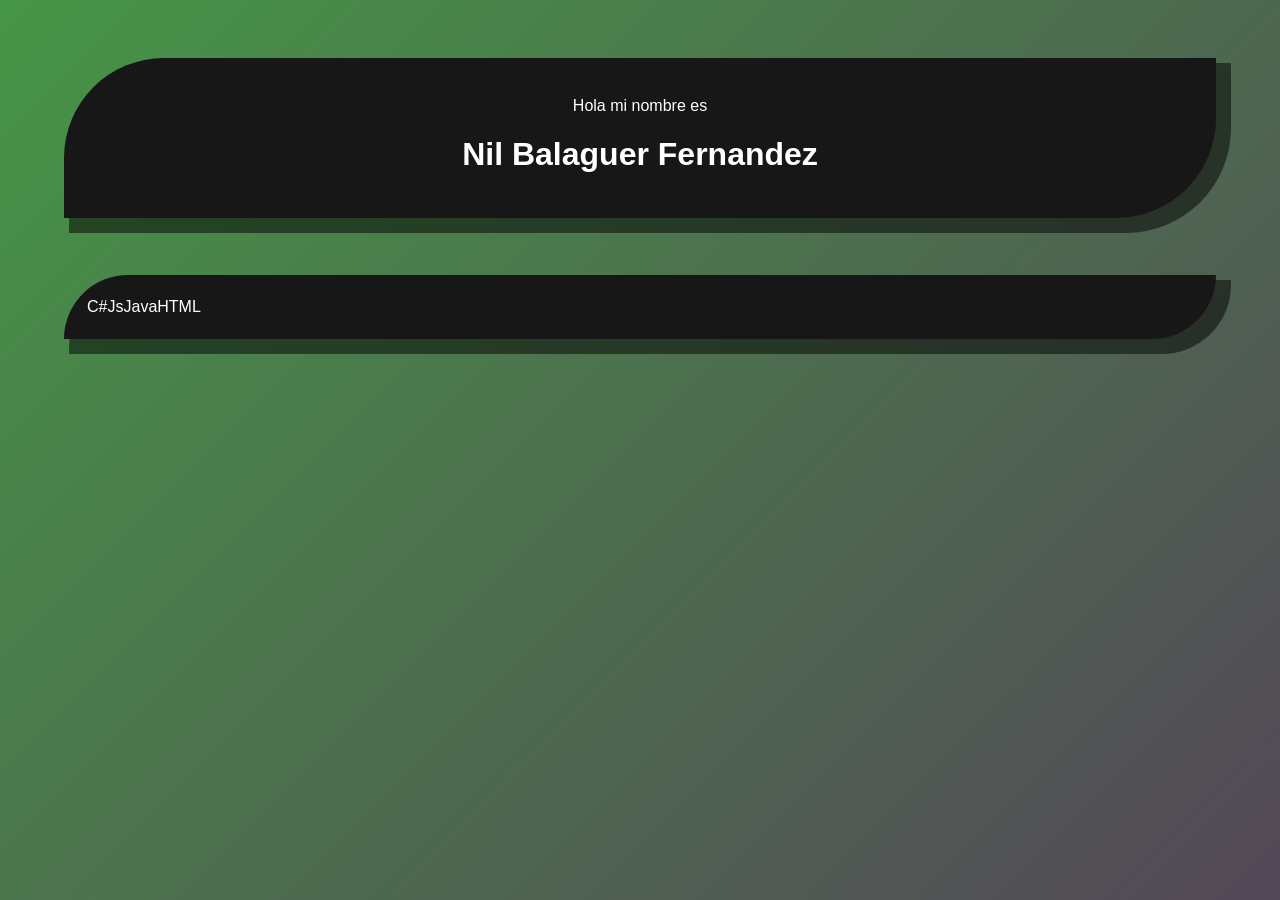
==== index.html @ e5276b4a "base maca" ====
<!DOCTYPE html>
<html lang="en">
<head>
    <meta charset="UTF-8">
    <meta name="viewport" content="width=device-width, initial-scale=1.0">
    <title>Nil Balaguer Fernandez</title>
    <link rel="stylesheet" href="main.css">
</head>
<body>
    <div class="firstDiv">
        <p>Hola mi nombre es</p>
        <h1>Nil Balaguer Fernandez</h1>
    </div>

    <div class="firstDiv" style="display: flex; align-items: center;">
        <div>C#</div>
        <div>Js</div>
        <div>Java</div>
        <div>HTML</div>
        
    </div>
</body>
</html>
---- main.css ----
* {
    font-family: Arial, Helvetica, sans-serif;
    color: white;
    text-align: center;
}

body {
    background: linear-gradient(-45deg, #9c4f4f, #c92929, #544658, #469546);
	background-size: 400% 400%;
	animation: gradient 30s ease infinite;
    height: 100%;

    margin-left: 5%;
    margin-right: 5%;
}

@keyframes gradient {
	0% {
		background-position: 0% 50%;
	}
	50% {
		background-position: 100% 50%;
	}
	100% {
		background-position: 0% 50%;
	}
}

.firstDiv {
    background-color: rgb(23, 23, 23);

    margin-top: 5%;
    margin-bottom: 5%;
    padding: 2%;

    border-top-left-radius: 100px;
    border-bottom-right-radius: 100px;
    box-shadow: 10px 10px 0px 5px rgba(0, 0, 0, 0.5);
}
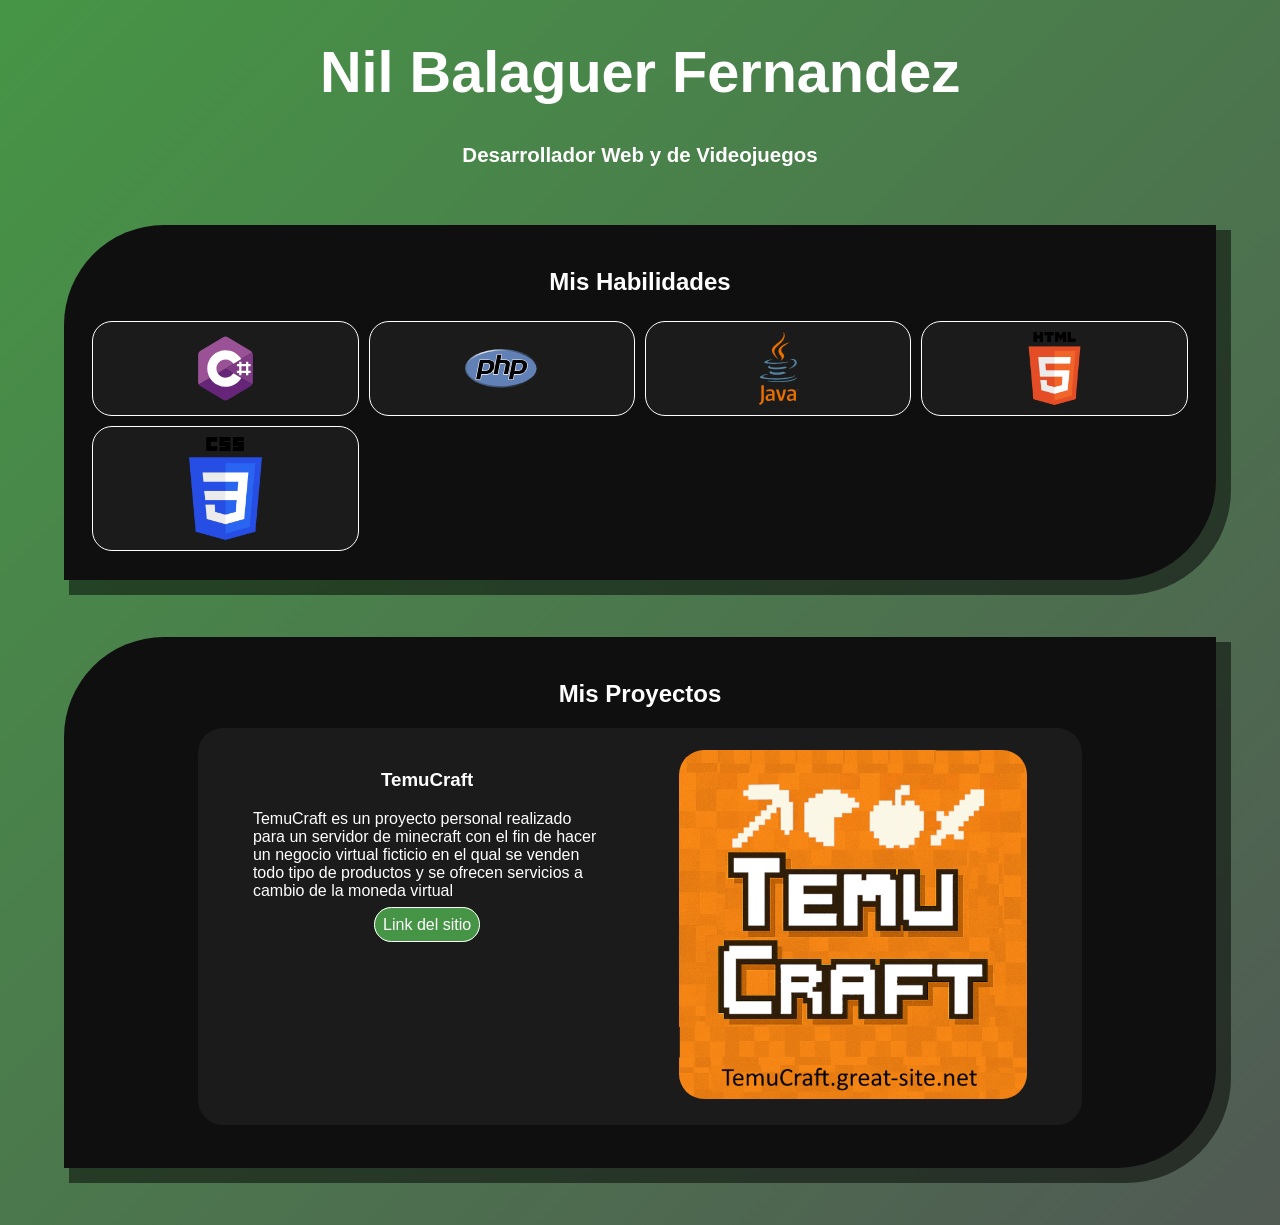
==== commit 1785c671: "gran millora" ====
--- a/index.html
+++ b/index.html
@@ -7,17 +7,37 @@
     <link rel="stylesheet" href="main.css">
 </head>
 <body>
-    <div class="firstDiv">
-        <p>Hola mi nombre es</p>
+    <div >
         <h1>Nil Balaguer Fernandez</h1>
+        <p style="font-weight: 800; font-size: 1.6vw;">Desarrollador Web y de Videojuegos</p>
     </div>
 
-    <div class="firstDiv" style="display: flex; align-items: center;">
-        <div>C#</div>
-        <div>Js</div>
-        <div>Java</div>
-        <div>HTML</div>
+    <div class="firstDiv">
+        <h2>Mis Habilidades</h2>
+        <div id="gridHab">
+            <div><img src="images/c-sharp.svg" alt="c#"></div>
+            <div><img src="images/php.svg" alt="php"></div>
+            <div><img src="images/java.svg" alt="java"></div>
+            <div><img src="images/HTML5.webp" alt="html"></div>
+            <div><img src="images/CSS.webp" alt="css"></div>
+        </div>
         
+    </div>
+
+    <div class="firstDiv">
+        <h2>Mis Proyectos</h2>
+
+        <div class="vinyetaProyectos">
+            <div>
+                <h3>TemuCraft</h3>
+                <p>TemuCraft es un proyecto personal realizado para un servidor de minecraft con el fin de hacer un negocio virtual ficticio
+                en el qual se venden todo tipo de productos y se ofrecen servicios a cambio de la moneda virtual</p>
+                <a href="https://temucraft.great-site.net" target="_blank">Link del sitio</a>
+            </div>
+            <div>
+                <img src="images/TemuCraftMoixaines.png">
+            </div>
+        </div>
     </div>
 </body>
 </html>
--- a/main.css
+++ b/main.css
@@ -5,13 +5,31 @@
 }
 
 body {
-    background: linear-gradient(-45deg, #9c4f4f, #c92929, #544658, #469546);
+    background: linear-gradient(-45deg, #c4c24a, #c92929, #544658, #469546);
 	background-size: 400% 400%;
-	animation: gradient 30s ease infinite;
+	animation: gradient 20s ease infinite;
     height: 100%;
 
     margin-left: 5%;
     margin-right: 5%;
+}
+
+h1 {
+    font-size: 4.5vw;
+}
+
+a {
+    transition: 100ms;
+    background-color: #469546;
+    border: white solid 1px;
+    border-radius: 20px;
+    padding: 8px;
+    text-decoration: none;
+}
+
+a:hover {
+    transition: 100ms;
+    background-color: #2a582a;
 }
 
 @keyframes gradient {
@@ -27,13 +45,66 @@
 }
 
 .firstDiv {
-    background-color: rgb(23, 23, 23);
+    background-color: rgb(15, 15, 15);
 
     margin-top: 5%;
     margin-bottom: 5%;
     padding: 2%;
 
+    
     border-top-left-radius: 100px;
     border-bottom-right-radius: 100px;
     box-shadow: 10px 10px 0px 5px rgba(0, 0, 0, 0.5);
+}
+
+.vinyetaProyectos {
+    margin-top: 20px;
+    margin-bottom: 20px;
+    margin-left: 10%;
+    margin-right: 10%;
+    display: flex;
+    flex-direction: row;
+    justify-content: space-between;
+    background-color: rgb(27, 27, 27);
+    border-radius: 25px;
+    padding: 2% 5% 2% 5%;
+}
+
+.vinyetaProyectos p {
+    text-align: left;
+}
+
+.vinyetaProyectos img {
+    border-radius: 25px;
+    width: 100%;
+}
+
+.vinyetaProyectos div {
+    width: 45%;
+}
+
+#gridHab {
+    display: grid;
+    grid-template-columns: repeat(4, 1fr);
+}
+
+#gridHab img {
+    width: 30%;
+}
+
+#gridHab div {
+    transition: 100ms;
+    background-color: rgb(27, 27, 27);
+    border-radius: 20px;
+    margin: 5px;
+    border: white solid 1px;
+    padding: 10px;
+    display: flex;
+    align-items: center;
+    justify-content: center;
+}
+
+#gridHab div:hover {
+    transition: 100ms;
+    scale: 1.1;
 }
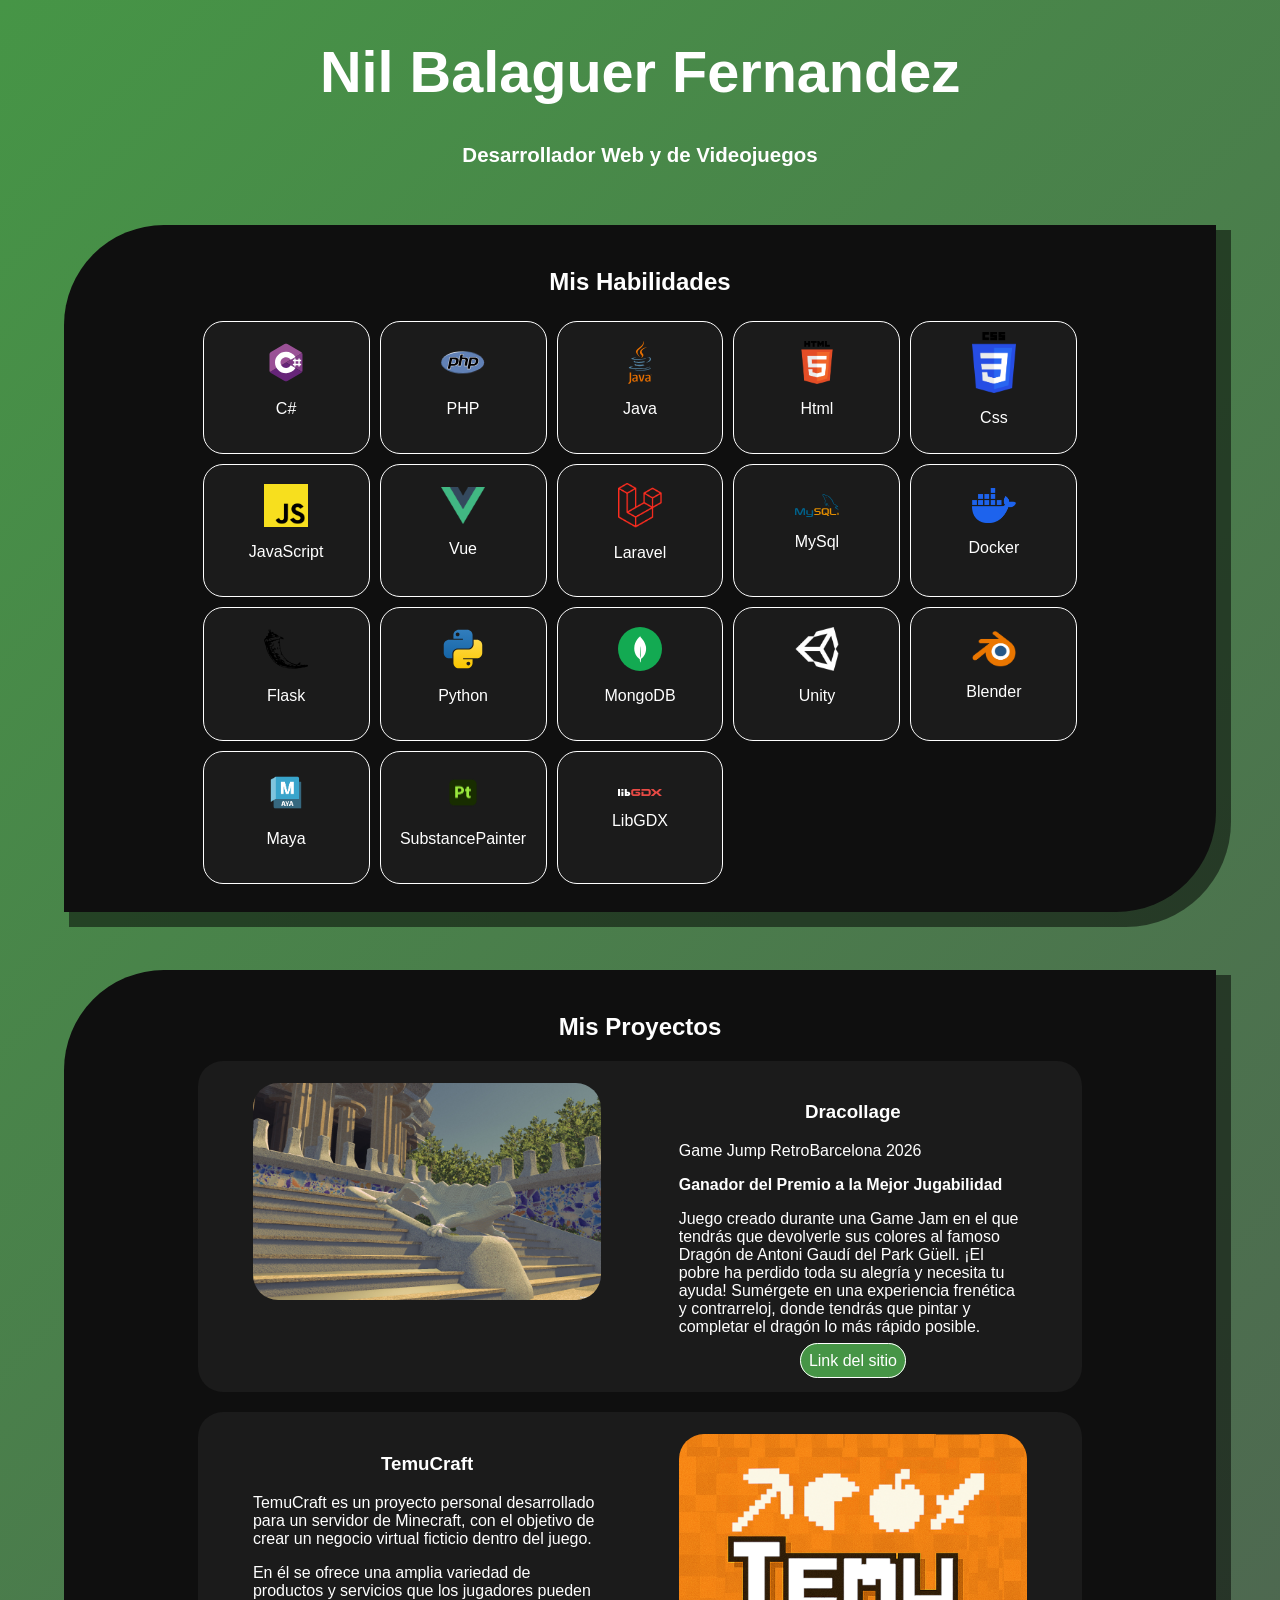
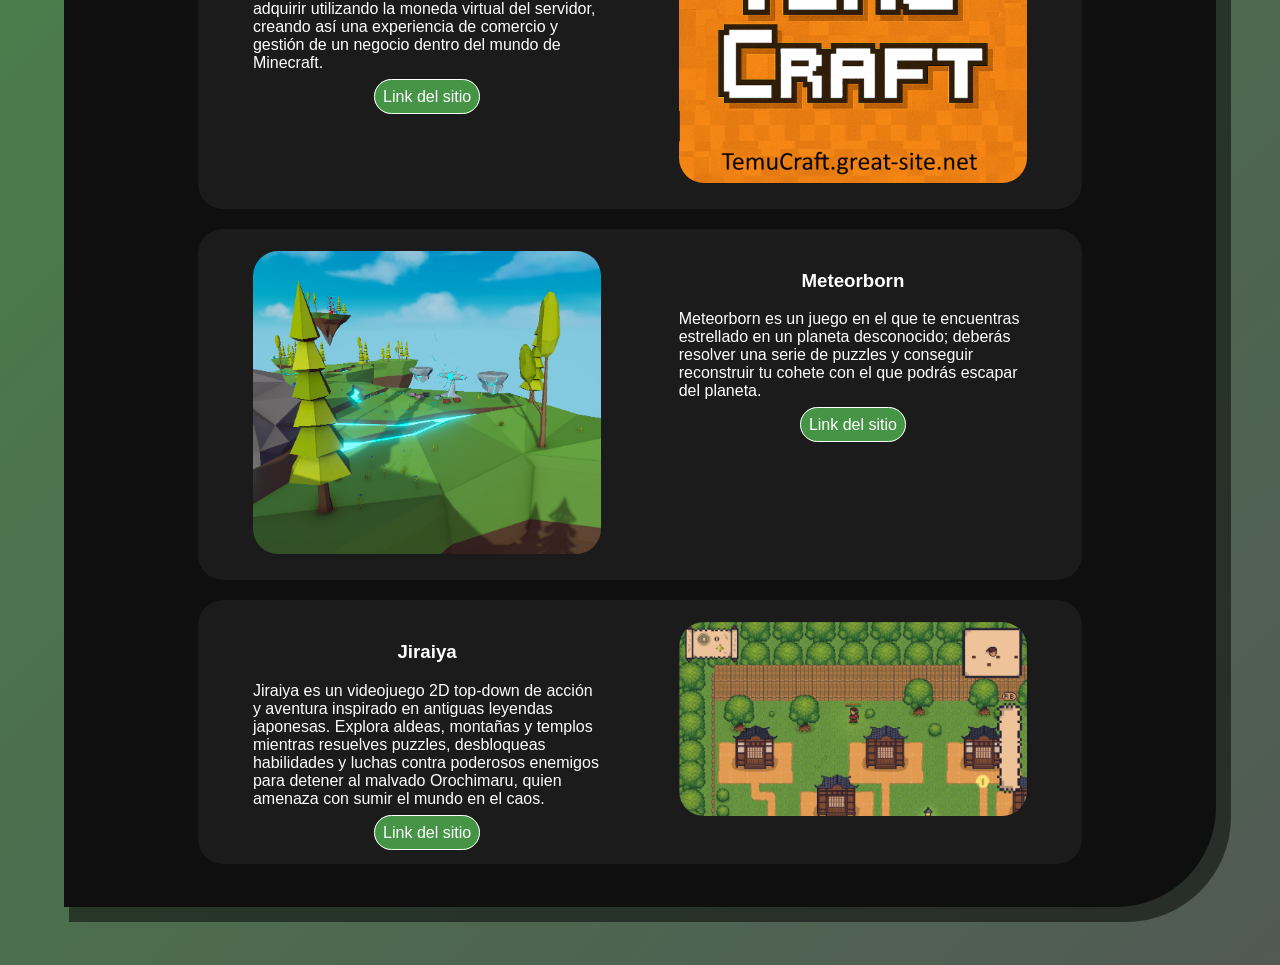
==== commit cfae34e6: "millores habilitats i projectes" ====
--- a/index.html
+++ b/index.html
@@ -15,13 +15,25 @@
     <div class="firstDiv">
         <h2>Mis Habilidades</h2>
         <div id="gridHab">
-            <div><img src="images/c-sharp.svg" alt="c#"></div>
-            <div><img src="images/php.svg" alt="php"></div>
-            <div><img src="images/java.svg" alt="java"></div>
-            <div><img src="images/HTML5.webp" alt="html"></div>
-            <div><img src="images/CSS.webp" alt="css"></div>
+            <div><img src="images/c-sharp.svg" alt="c#"><p>C#</p></div>
+            <div><img src="images/php.svg" alt="php"><p>PHP</p></div>
+            <div><img src="images/java.svg" alt="java"><p>Java</p></div>
+            <div><img src="images/HTML5.webp" alt="html"><p>Html</p></div>
+            <div><img src="images/CSS.webp" alt="css"><p>Css</p></div>
+            <div><img src="images/JavaScript.webp" alt="JavaScript"><p>JavaScript</p></div>
+            <div><img src="images/vue.webp" alt="Vue"><p>Vue</p></div>
+            <div><img src="images/Laravel.webp" alt="Laravel"><p>Laravel</p></div>
+            <div><img src="images/mysql.svg" alt="MySql"><p>MySql</p></div>
+            <div><img src="images/docker.png" alt="Docker"><p>Docker</p></div>
+            <div><img src="images/flask.webp" alt="Flask"><p>Flask</p></div>
+            <div><img src="images/python.svg" alt="Python"><p>Python</p></div>
+            <div><img src="images/mongodb.svg" alt="MongoDB"><p>MongoDB</p></div>
+            <div><img src="images/unity.webp" alt="Unity"><p>Unity</p></div>
+            <div><img src="images/Blender.webp" alt="Blender"><p>Blender</p></div>
+            <div><img src="images/maya.png" alt="Maya"><p>Maya</p></div>
+            <div><img src="images/substancePainter.webp" alt="SubstancePainter"><p>SubstancePainter</p></div>
+            <div><img src="images/libGDX.svg" alt="LibGDX"><p>LibGDX</p></div>
         </div>
-        
     </div>
 
     <div class="firstDiv">
@@ -29,13 +41,62 @@
 
         <div class="vinyetaProyectos">
             <div>
+                <img src="images/dracollage.jpg">
+            </div>
+            <div>
+                <h3>Dracollage</h3>
+                <p>Game Jump RetroBarcelona 2026</p>
+
+                <p><b>Ganador del Premio a la Mejor Jugabilidad</b></p>
+
+                <p>Juego creado durante una Game Jam en el que tendrás que devolverle sus colores al famoso Dragón de Antoni Gaudí del Park Güell. ¡El pobre ha perdido toda su alegría y necesita tu ayuda!
+
+                Sumérgete en una experiencia frenética y contrarreloj, donde tendrás que pintar y completar el dragón lo más rápido posible.
+                </p>
+
+                <a href="https://bernat-el-ferrer.itch.io/dracollage" target="_blank">Link del sitio</a>
+            </div>
+        </div>
+
+        <div class="vinyetaProyectos">
+            <div>
                 <h3>TemuCraft</h3>
-                <p>TemuCraft es un proyecto personal realizado para un servidor de minecraft con el fin de hacer un negocio virtual ficticio
-                en el qual se venden todo tipo de productos y se ofrecen servicios a cambio de la moneda virtual</p>
+                <p>
+
+                TemuCraft es un proyecto personal desarrollado para un servidor de Minecraft, con el objetivo de crear un negocio virtual ficticio dentro del juego.</p>
+                <p>
+                En él se ofrece una amplia variedad de productos y servicios que los jugadores pueden adquirir utilizando la moneda virtual del servidor, 
+                creando así una experiencia de comercio y gestión de un negocio dentro del mundo de Minecraft.</p>
                 <a href="https://temucraft.great-site.net" target="_blank">Link del sitio</a>
             </div>
             <div>
                 <img src="images/TemuCraftMoixaines.png">
+            </div>
+        </div>
+
+        <div class="vinyetaProyectos">
+            <div>
+                <img src="images/meteorborn.png">
+            </div>
+            <div>
+                <h3>Meteorborn</h3>
+                <p>Meteorborn es un juego en el que te encuentras estrellado en un planeta desconocido; deberás
+                 resolver una serie de puzzles y conseguir reconstruir tu cohete con el que podrás escapar del planeta.</p>
+                <a href="https://nilbalaguer.itch.io/meteorborn" target="_blank">Link del sitio</a>
+            </div>
+        </div>
+
+        <div class="vinyetaProyectos">
+            <div>
+                <h3>Jiraiya</h3>
+                <p>Jiraiya es un videojuego 2D top-down de acción y aventura inspirado en antiguas leyendas japonesas. Explora aldeas, montañas y 
+                templos mientras resuelves puzzles, desbloqueas habilidades y luchas contra poderosos enemigos para
+                detener al malvado Orochimaru, quien amenaza con sumir el mundo en el caos.</p>
+
+                <a href="https://nilbalaguer.itch.io/jiraiya" target="_blank">Link del sitio</a>
+            </div>
+            <div>
+                <img src="images/jiraiya.png">
             </div>
         </div>
     </div>
--- a/main.css
+++ b/main.css
@@ -85,7 +85,10 @@
 
 #gridHab {
     display: grid;
-    grid-template-columns: repeat(4, 1fr);
+    grid-template-columns: repeat(5, 1fr);
+    grid-template-rows: repeat(4, 1fr);
+    margin-left: 10%;
+    margin-right: 10%;
 }
 
 #gridHab img {
@@ -102,6 +105,7 @@
     display: flex;
     align-items: center;
     justify-content: center;
+    flex-direction: column;
 }
 
 #gridHab div:hover {
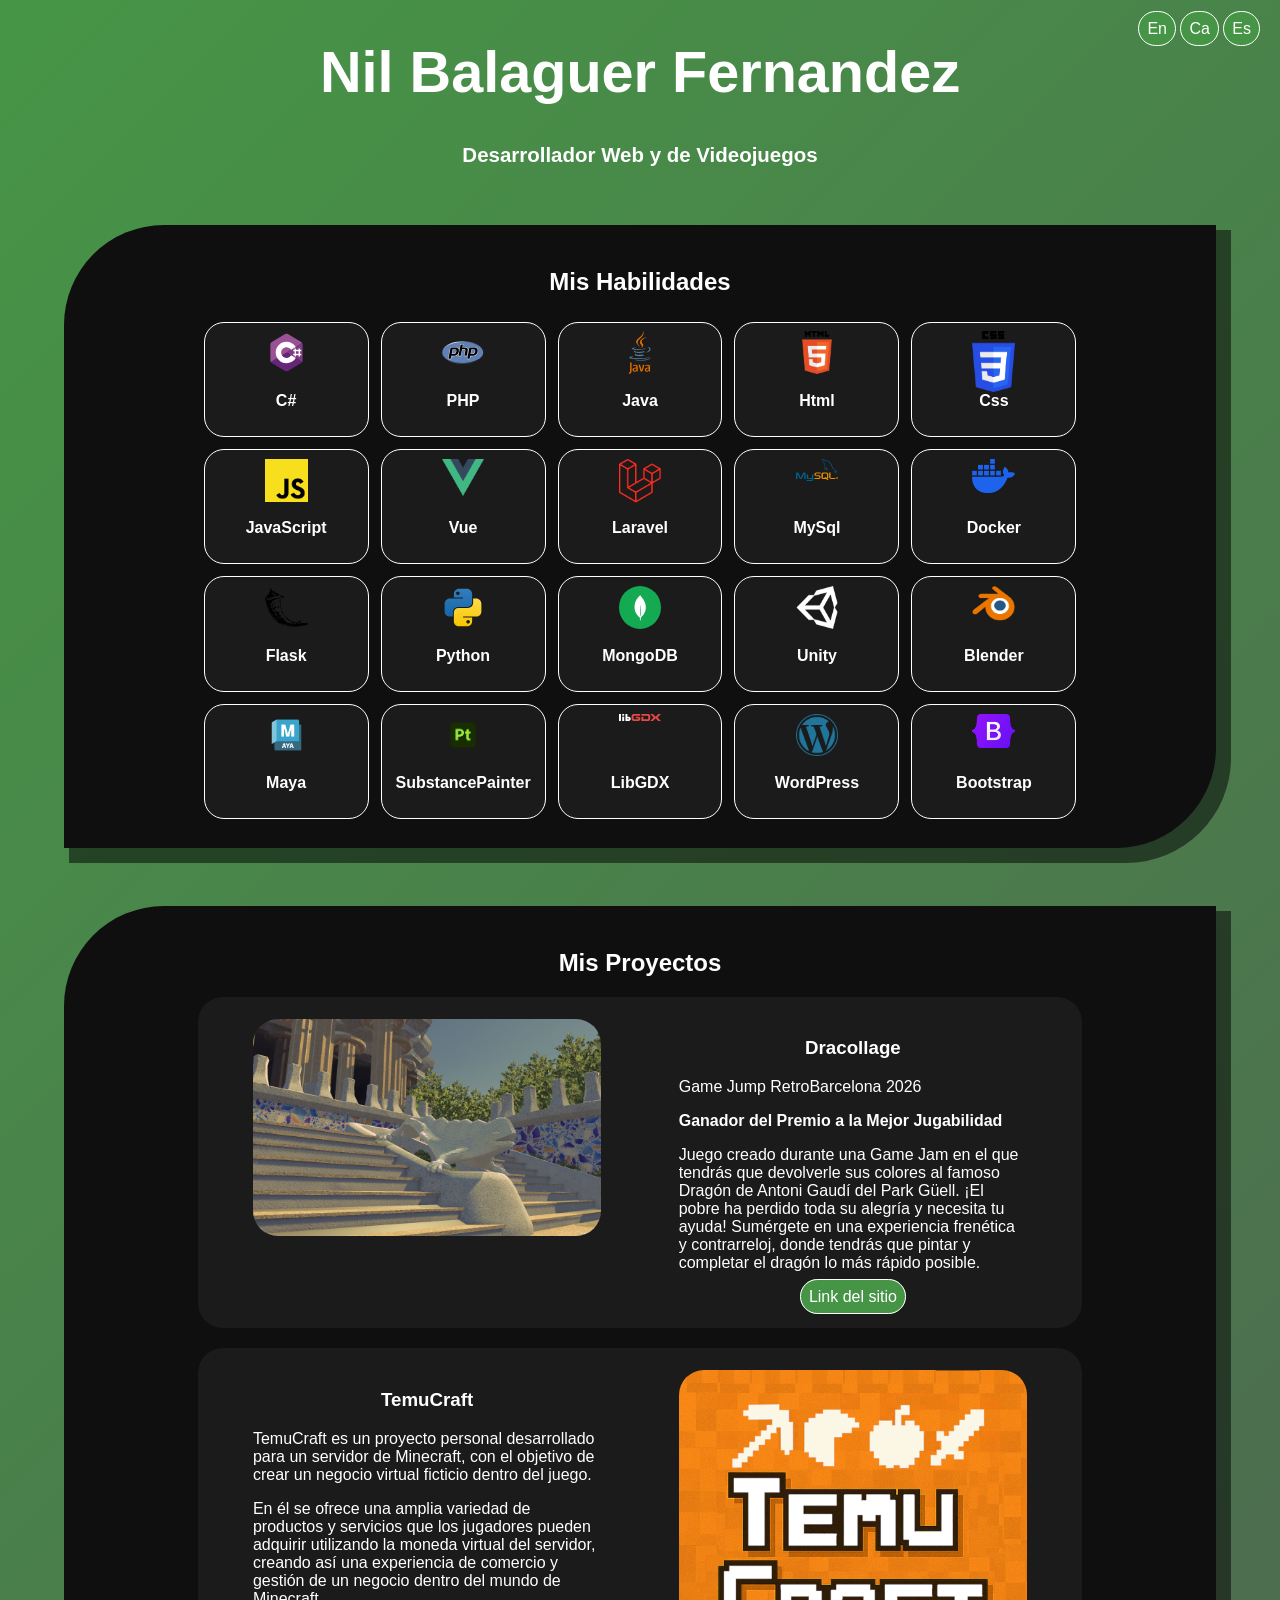
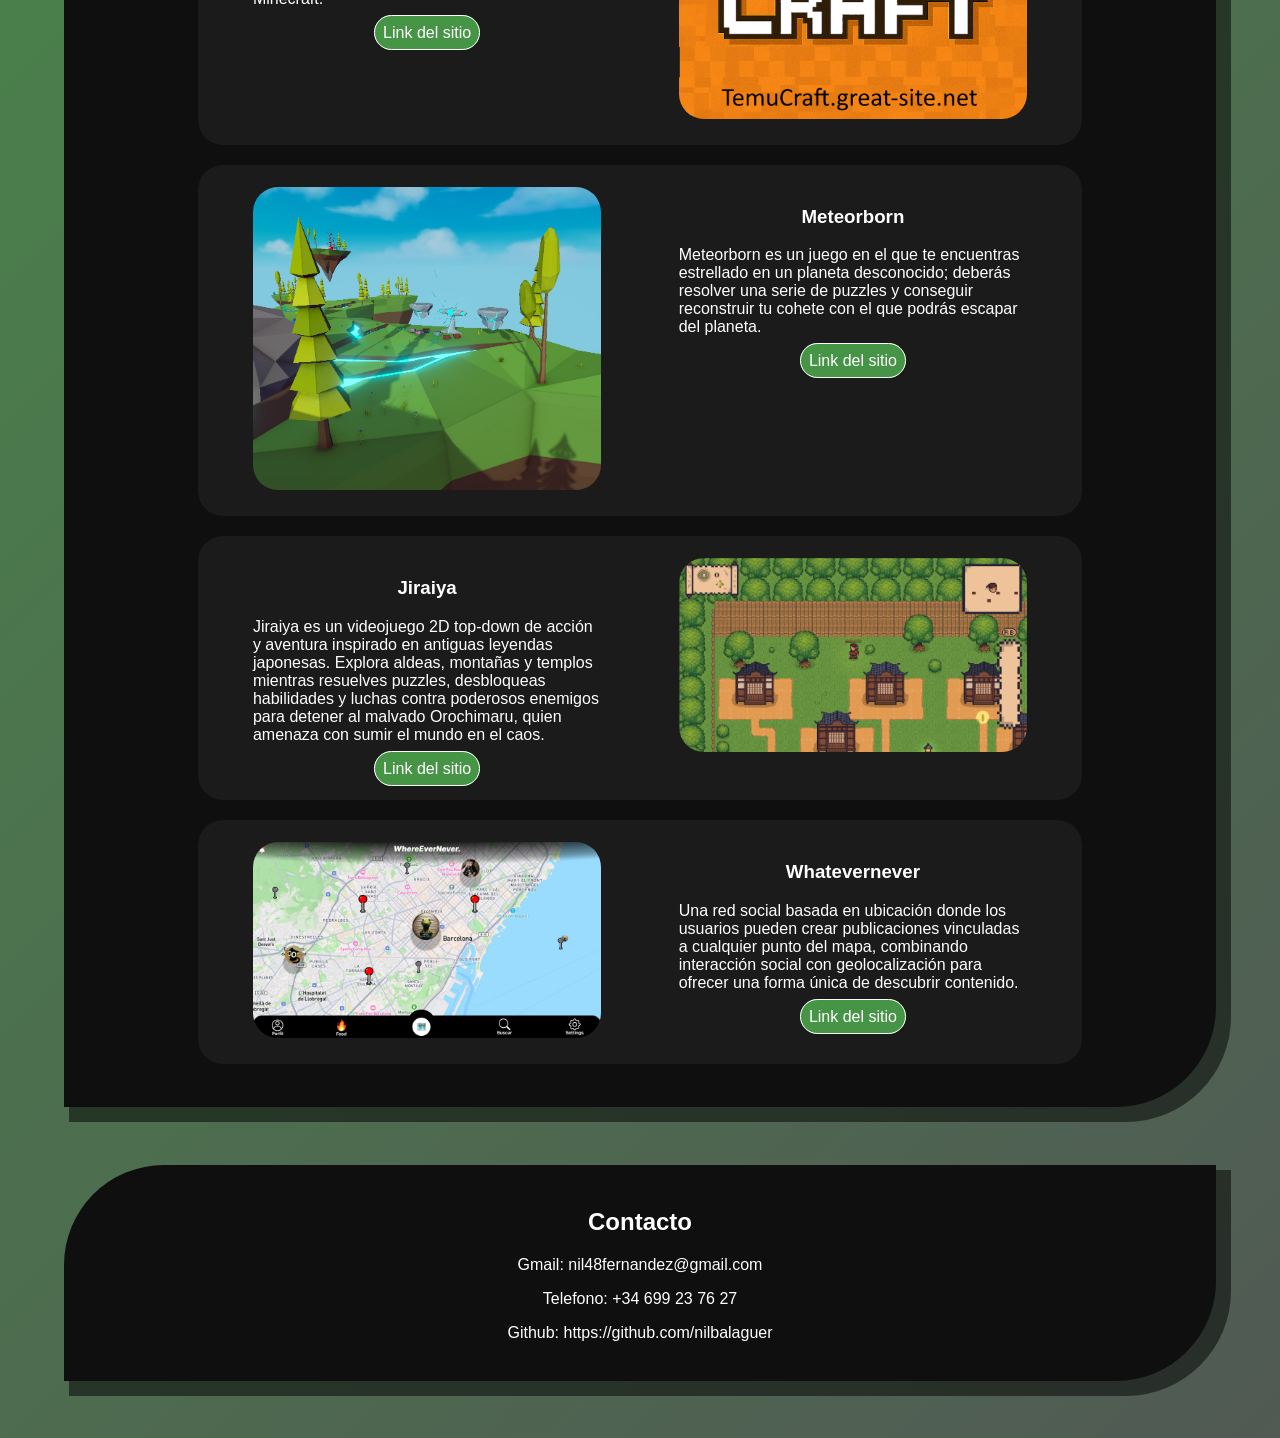
==== commit 859abca0: "bootstrap afegit" ====
--- a/index.html
+++ b/index.html
@@ -33,6 +33,8 @@
             <div><img src="images/maya.png" alt="Maya"><p>Maya</p></div>
             <div><img src="images/substancePainter.webp" alt="SubstancePainter"><p>SubstancePainter</p></div>
             <div><img src="images/libGDX.svg" alt="LibGDX"><p>LibGDX</p></div>
+            <div><img src="images/wordpress.webp" alt="WordPress"><p>WordPress</p></div>
+            <div><img src="images/Bootstrap.webp" alt="Bootstrap"><p>Bootstrap</p></div>
         </div>
     </div>
 
@@ -99,6 +101,32 @@
                 <img src="images/jiraiya.png">
             </div>
         </div>
+
+        <div class="vinyetaProyectos">
+            <div>
+                <img src="images/whatevernever.webp">
+            </div>
+            <div>
+                <h3>Whatevernever</h3>
+                <p>Una red social basada en ubicación donde los usuarios pueden crear publicaciones vinculadas a 
+                    cualquier punto del mapa, combinando interacción social con geolocalización para ofrecer una 
+                    forma única de descubrir contenido.</p>
+                <a href="https://github.com/EthanGrane/Proyecto-2-Whatevernever" target="_blank">Link del sitio</a>
+            </div>
+        </div>
+    </div>
+
+    <div id="selectorIdiomas">
+        <a href="en.html">En</a>
+        <a href="ca.html">Ca</a>
+        <a href="index.html">Es</a>
+    </div>
+
+    <div class="firstDiv">
+        <h2>Contacto</h2>
+        <p>Gmail: nil48fernandez@gmail.com</p>
+        <p>Telefono: +34 699 23 76 27</p>
+        <p>Github: https://github.com/nilbalaguer</p>
     </div>
 </body>
 </html>
--- a/main.css
+++ b/main.css
@@ -99,16 +99,32 @@
     transition: 100ms;
     background-color: rgb(27, 27, 27);
     border-radius: 20px;
-    margin: 5px;
+    margin: 6px;
     border: white solid 1px;
     padding: 10px;
     display: flex;
     align-items: center;
     justify-content: center;
     flex-direction: column;
+    padding-top: 5%;
+}
+
+#gridHab p {
+    font-weight: 600;
+    margin-top: auto;
+    
 }
 
 #gridHab div:hover {
     transition: 100ms;
     scale: 1.1;
+}
+
+#selectorIdiomas {
+    position: fixed;
+    top: 20px;
+    right: 20px;
+    z-index: 1000;
+
+    transform-origin: top center;
 }
